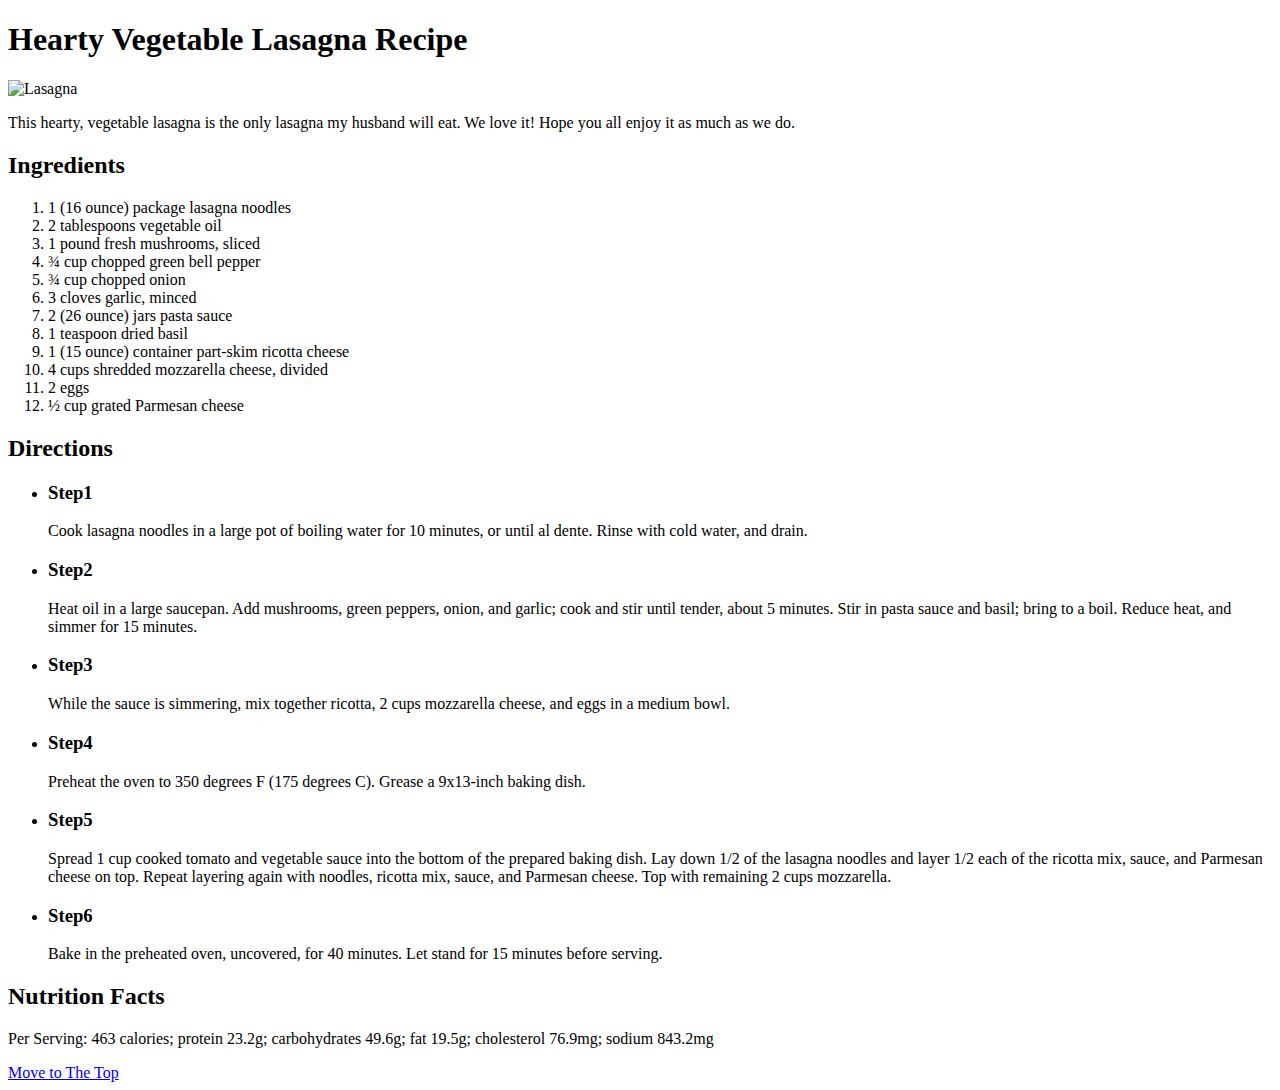
==== recipes/lasagna.html @ 00540fe3 "added image to index.html and designed lasagna.html" ====
<!DOCTYPE html>
<html lang="en">
<head>
    <meta charset="UTF-8">
    <meta http-equiv="X-UA-Compatible" content="IE=edge">
    <meta name="viewport" content="width=device-width, initial-scale=1.0">
    <title>Odin Recipes</title>
</head>
<body>
    <h1 id="#">Hearty Vegetable Lasagna Recipe</h1>
    <img src="https://imagesvc.meredithcorp.io/v3/mm/image?url=https%3A%2F%2Fstatic.onecms.io%2Fwp-content%2Fuploads%2Fsites%2F43%2F2020%2F05%2F11%2F620560.jpg&w=272&h=272&c=sc&poi=face&q=60" alt="Lasagna">
    <p>This hearty, vegetable lasagna is the only lasagna my husband will eat. We love it! Hope you all enjoy it as much as we do.</p>
    <h2>Ingredients</h2>
    <ol>
        <li>1 (16 ounce) package lasagna noodles</li>
        <li>2 tablespoons vegetable oil</li>
        <li>1 pound fresh mushrooms, sliced</li>
        <li>¾ cup chopped green bell pepper</li>
        <li>¾ cup chopped onion</li>
        <li>3 cloves garlic, minced</li>
        <li>2 (26 ounce) jars pasta sauce</li>
        <li>1 teaspoon dried basil</li>
        <li>1 (15 ounce) container part-skim ricotta cheese</li>
        <li>4 cups shredded mozzarella cheese, divided</li>
        <li>2 eggs</li>
        <li>½ cup grated Parmesan cheese</li>
    </ol>
    
    <h2>Directions</h2>
    
    <ul>
        <li><h3>Step1</h3></li>
        <p>Cook lasagna noodles in a large pot of boiling water for 10 minutes, or until al dente. Rinse with cold water, and drain.</p>
        
        <li><h3>Step2</h3></li>
        <p>Heat oil in a large saucepan. Add mushrooms, green peppers, onion, and garlic; cook and stir until tender, about 5 minutes. Stir in pasta sauce and basil; bring to a boil. Reduce heat, and simmer for 15 minutes.</p>
        
        <li><h3>Step3</h3></li>
        <p>While the sauce is simmering, mix together ricotta, 2 cups mozzarella cheese, and eggs in a medium bowl.</p>
    
        <li><h3>Step4</h3></li>
        <p>Preheat the oven to 350 degrees F (175 degrees C). Grease a 9x13-inch baking dish.</p>
    
        <li><h3>Step5</h3></li>
        <p>Spread 1 cup cooked tomato and vegetable sauce into the bottom of the prepared baking dish. Lay down 1/2 of the lasagna noodles and layer 1/2 each of the ricotta mix, sauce, and Parmesan cheese on top. Repeat layering again with noodles, ricotta mix, sauce, and Parmesan cheese. Top with remaining 2 cups mozzarella.</p>
    
        <li><h3>Step6</h3></li>
        <p>Bake in the preheated oven, uncovered, for 40 minutes. Let stand for 15 minutes before serving.</p>
    </ul>
    
    <h2>Nutrition Facts</h2>
    <p>Per Serving: 463 calories; protein 23.2g; carbohydrates 49.6g; fat 19.5g; cholesterol 76.9mg; sodium 843.2mg</p>
    
    <a href="#">Move to The Top</a>  
</body>
</html>
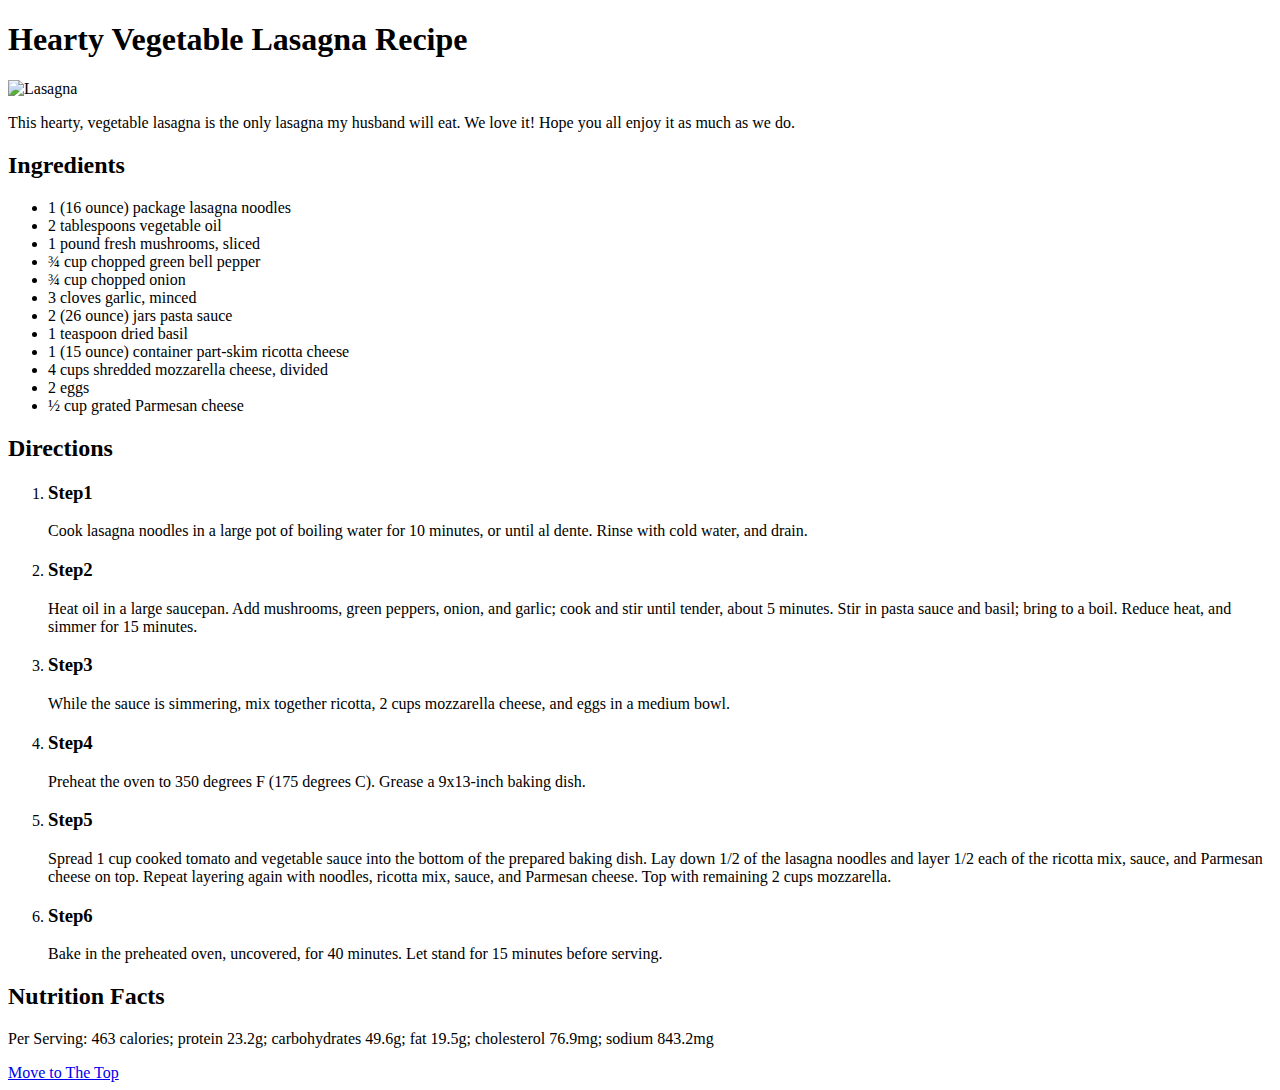
==== commit 5f8b6bb5: "changed ordered list to unordered list and vice versa on lasagna.html" ====
--- a/recipes/lasagna.html
+++ b/recipes/lasagna.html
@@ -11,7 +11,7 @@
     <img src="https://imagesvc.meredithcorp.io/v3/mm/image?url=https%3A%2F%2Fstatic.onecms.io%2Fwp-content%2Fuploads%2Fsites%2F43%2F2020%2F05%2F11%2F620560.jpg&w=272&h=272&c=sc&poi=face&q=60" alt="Lasagna">
     <p>This hearty, vegetable lasagna is the only lasagna my husband will eat. We love it! Hope you all enjoy it as much as we do.</p>
     <h2>Ingredients</h2>
-    <ol>
+    <ul>
         <li>1 (16 ounce) package lasagna noodles</li>
         <li>2 tablespoons vegetable oil</li>
         <li>1 pound fresh mushrooms, sliced</li>
@@ -24,11 +24,11 @@
         <li>4 cups shredded mozzarella cheese, divided</li>
         <li>2 eggs</li>
         <li>½ cup grated Parmesan cheese</li>
-    </ol>
+    </ul>
     
     <h2>Directions</h2>
     
-    <ul>
+    <ol>
         <li><h3>Step1</h3></li>
         <p>Cook lasagna noodles in a large pot of boiling water for 10 minutes, or until al dente. Rinse with cold water, and drain.</p>
         
@@ -46,7 +46,7 @@
     
         <li><h3>Step6</h3></li>
         <p>Bake in the preheated oven, uncovered, for 40 minutes. Let stand for 15 minutes before serving.</p>
-    </ul>
+    </ol>
     
     <h2>Nutrition Facts</h2>
     <p>Per Serving: 463 calories; protein 23.2g; carbohydrates 49.6g; fat 19.5g; cholesterol 76.9mg; sodium 843.2mg</p>
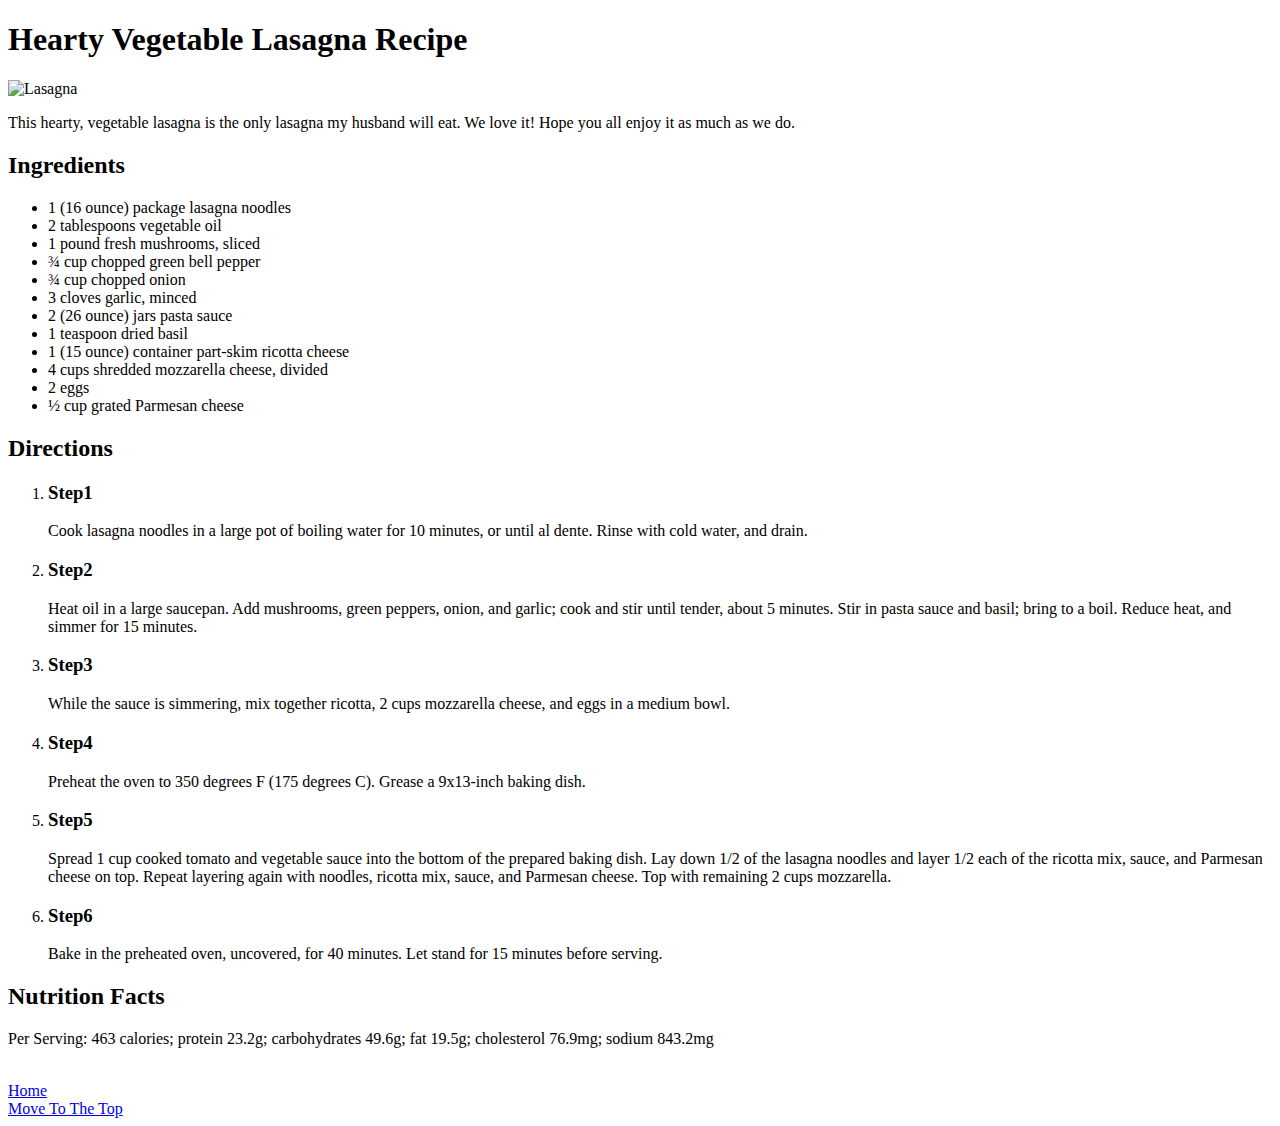
==== commit fcb1a18c: "Completed the design of lasagna.html,omelete.html,pizza.html with HTML only" ====
--- a/recipes/lasagna.html
+++ b/recipes/lasagna.html
@@ -51,6 +51,10 @@
     <h2>Nutrition Facts</h2>
     <p>Per Serving: 463 calories; protein 23.2g; carbohydrates 49.6g; fat 19.5g; cholesterol 76.9mg; sodium 843.2mg</p>
     
-    <a href="#">Move to The Top</a>  
+     
+    <br>
+    <a href="../index.html">Home</a>
+    <br>
+    <a href="#">Move To The Top</a> 
 </body>
 </html>
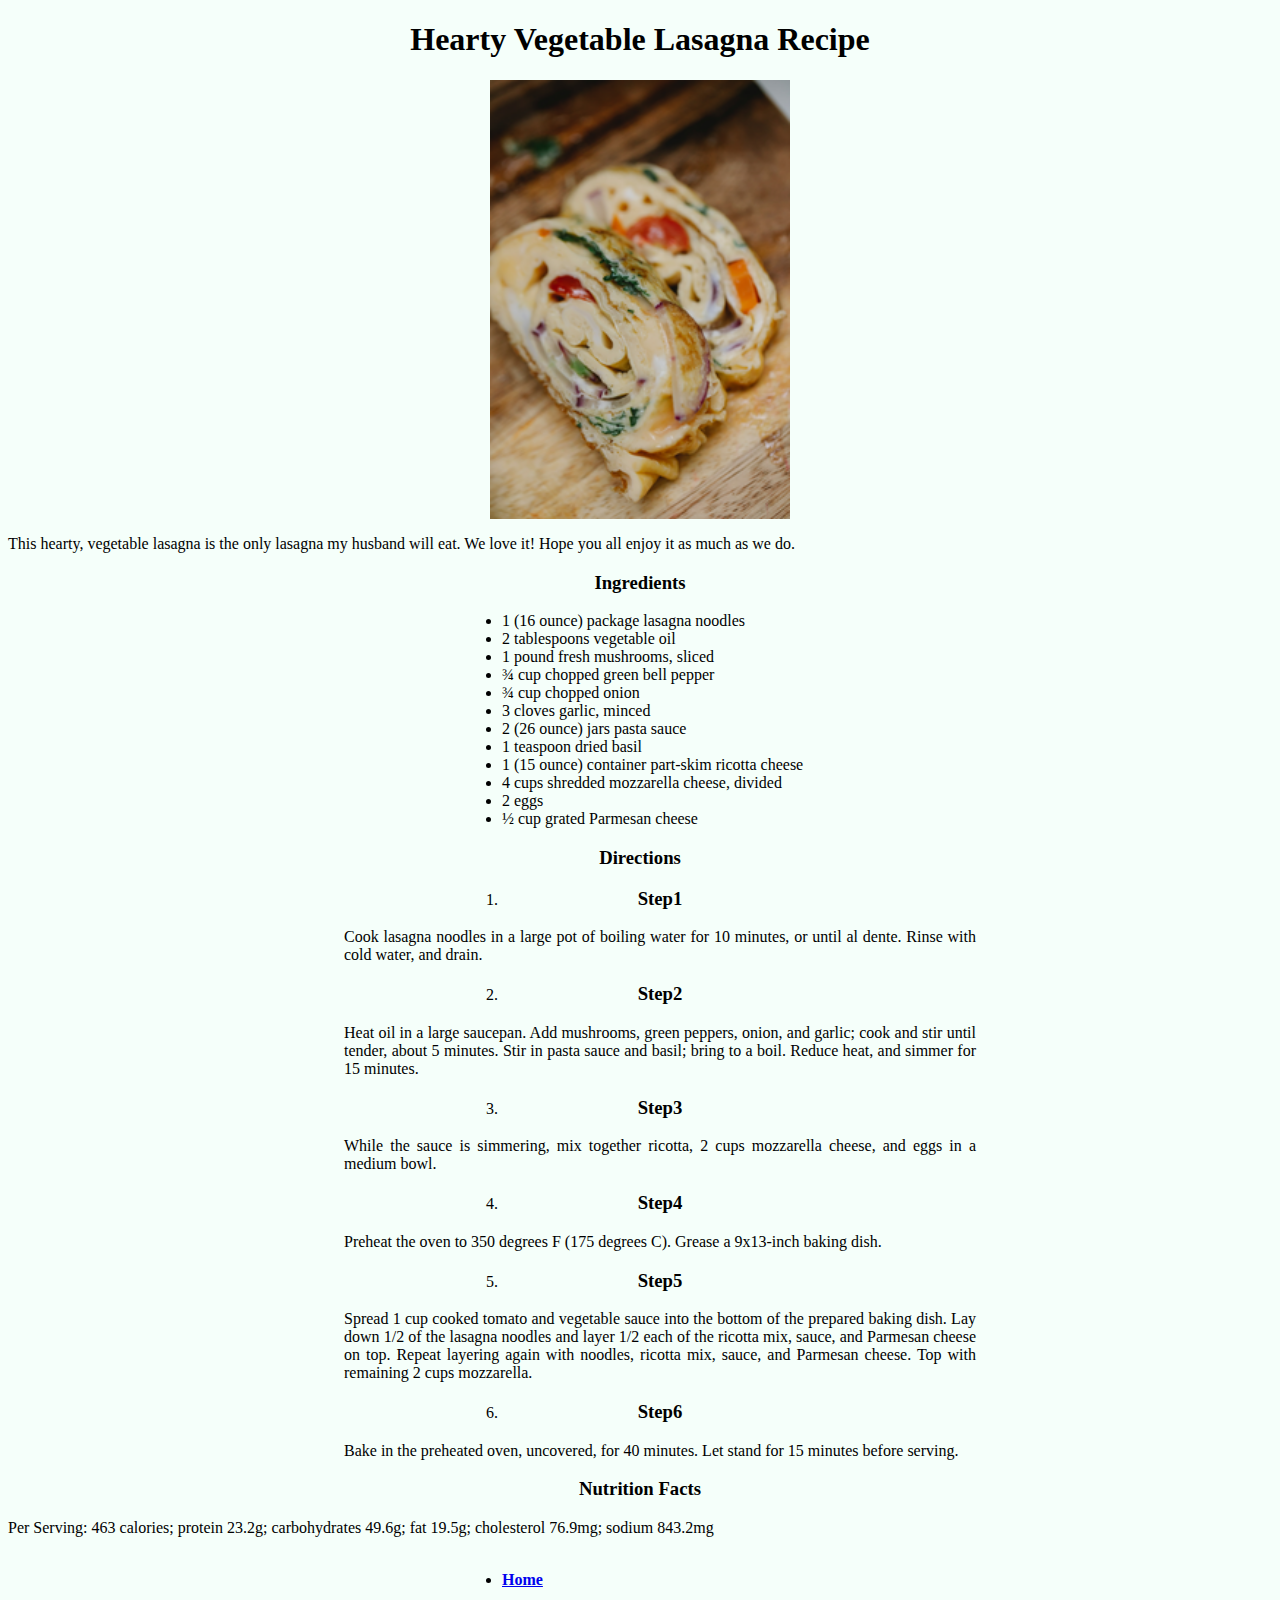
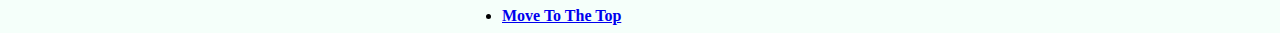
==== commit 71da822b: "At this point, I designed my website with css and also used images downloaded and resized in my loca" ====
--- a/recipes/lasagna.html
+++ b/recipes/lasagna.html
@@ -1,16 +1,17 @@
 <!DOCTYPE html>
 <html lang="en">
 <head>
+    <link rel="stylesheet" href="recipe.css">
     <meta charset="UTF-8">
     <meta http-equiv="X-UA-Compatible" content="IE=edge">
     <meta name="viewport" content="width=device-width, initial-scale=1.0">
     <title>Odin Recipes</title>
 </head>
-<body>
+<body class="lasagna">
     <h1 id="#">Hearty Vegetable Lasagna Recipe</h1>
-    <img src="https://imagesvc.meredithcorp.io/v3/mm/image?url=https%3A%2F%2Fstatic.onecms.io%2Fwp-content%2Fuploads%2Fsites%2F43%2F2020%2F05%2F11%2F620560.jpg&w=272&h=272&c=sc&poi=face&q=60" alt="Lasagna">
+    <img src="../images/lasagna.png" alt="Lasagna">
     <p>This hearty, vegetable lasagna is the only lasagna my husband will eat. We love it! Hope you all enjoy it as much as we do.</p>
-    <h2>Ingredients</h2>
+    <h3>Ingredients</h3>
     <ul>
         <li>1 (16 ounce) package lasagna noodles</li>
         <li>2 tablespoons vegetable oil</li>
@@ -26,7 +27,7 @@
         <li>½ cup grated Parmesan cheese</li>
     </ul>
     
-    <h2>Directions</h2>
+    <h3>Directions</h3>
     
     <ol>
         <li><h3>Step1</h3></li>
@@ -48,13 +49,19 @@
         <p>Bake in the preheated oven, uncovered, for 40 minutes. Let stand for 15 minutes before serving.</p>
     </ol>
     
-    <h2>Nutrition Facts</h2>
-    <p>Per Serving: 463 calories; protein 23.2g; carbohydrates 49.6g; fat 19.5g; cholesterol 76.9mg; sodium 843.2mg</p>
+     <h3>Nutrition Facts</h3>
+     <p>Per Serving: 463 calories; protein 23.2g; carbohydrates 49.6g; fat 19.5g; cholesterol 76.9mg; sodium 843.2mg</p>
     
      
-    <br>
-    <a href="../index.html">Home</a>
-    <br>
-    <a href="#">Move To The Top</a> 
+     <br>
+    <ul>
+        <li>
+             <a href="../index.html" class="home">Home</a>
+         </li>
+     <br>
+     <li>
+         <a href="#" class="top">Move To The Top</a> 
+     </li>
+    </ul>
 </body>
 </html>
--- a/recipes/recipe.css
+++ b/recipes/recipe.css
@@ -0,0 +1,57 @@
+body {
+
+    background-color: mintcream;
+    
+}
+
+h1,h3 {
+
+    text-align: center;
+
+}
+
+img {
+
+    display: block;
+    margin-left: auto;
+    margin-right: auto;
+    width: 300px;
+}
+
+.chef {
+
+    width: 450px;
+    height: 450px;
+}
+
+
+ul,li,ol,li,a {
+        text-align: justify;
+        margin: auto;
+        width: 50%;
+
+
+}
+
+
+
+
+    
+a:hover {
+        border: 1px solid black;
+        border-radius: 10px;
+        color: white;
+        background-color:seagreen;
+        text-decoration: none;
+}
+
+
+.top {
+
+        font-weight: bold;
+}
+
+.home{
+
+        font-weight: bold;
+}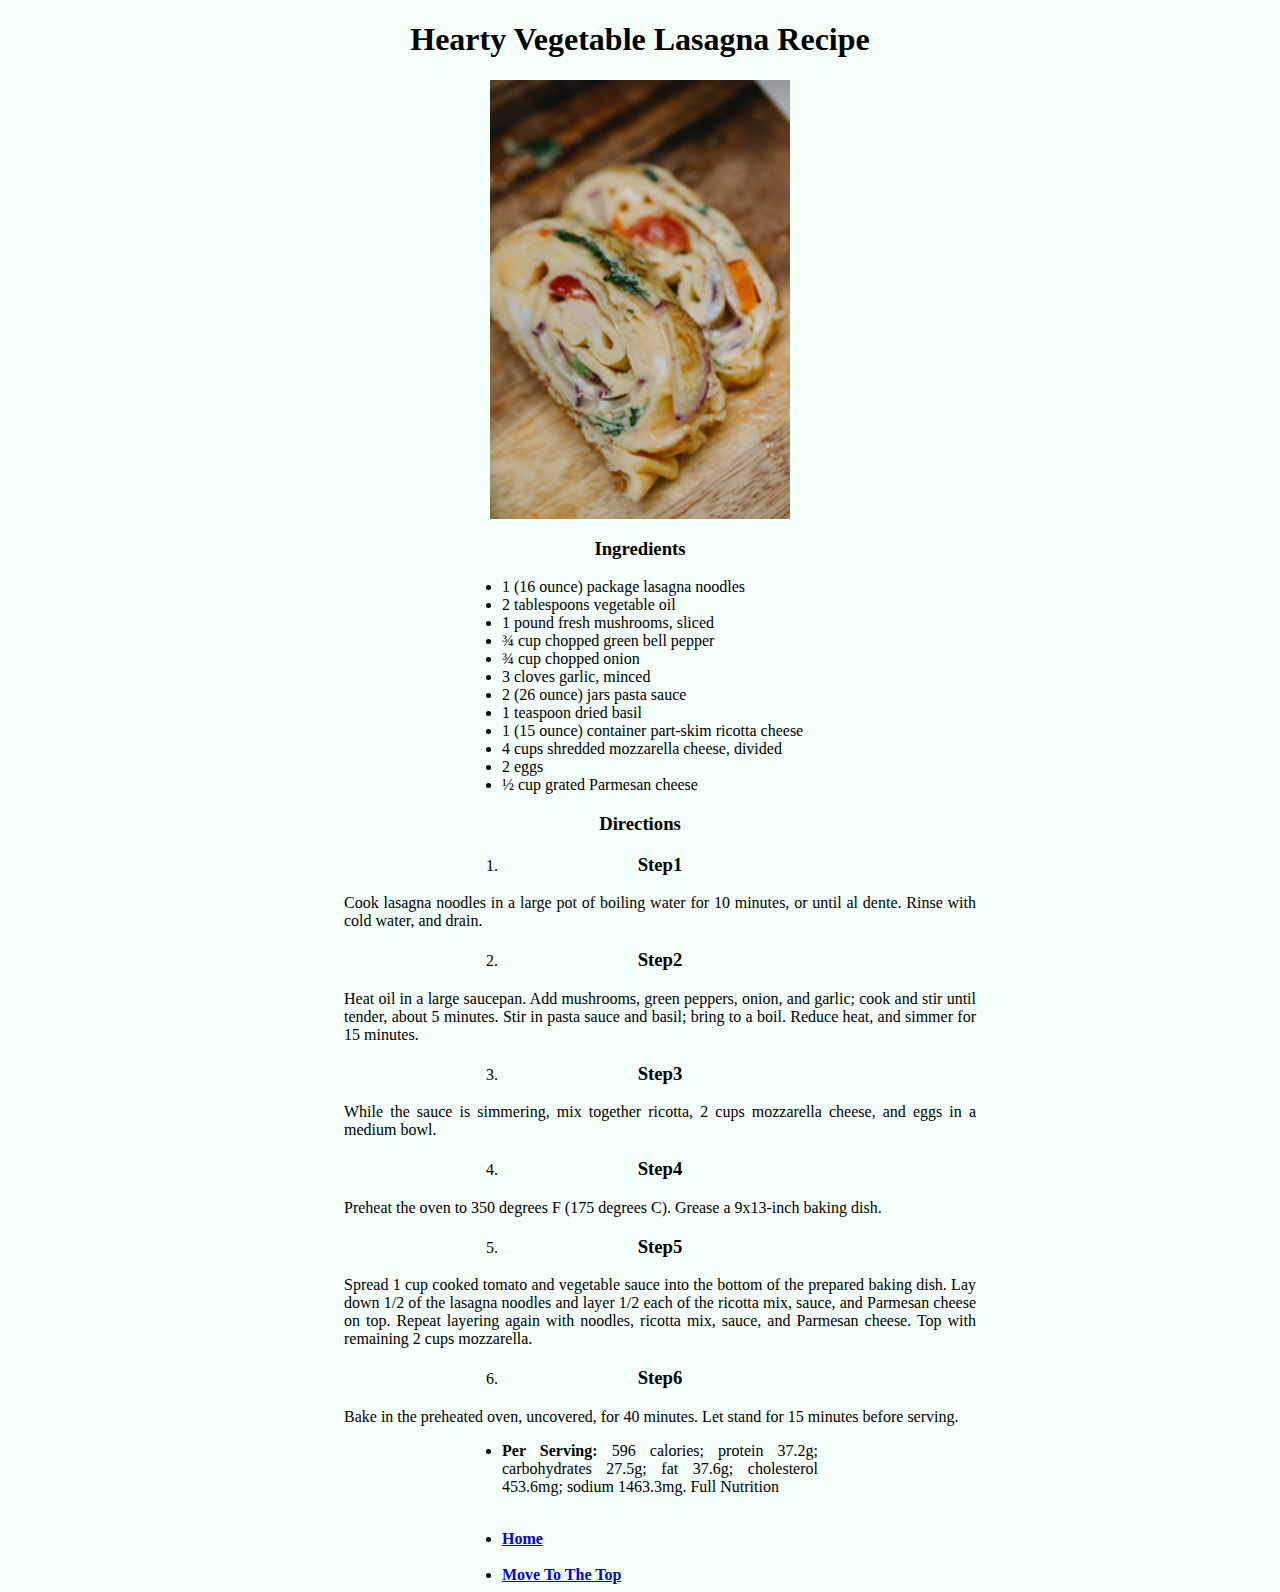
==== commit ef768f42: "At this point, I designed my website with css and also used images downloaded and resized in my loca" ====
--- a/recipes/lasagna.html
+++ b/recipes/lasagna.html
@@ -10,7 +10,6 @@
 <body class="lasagna">
     <h1 id="#">Hearty Vegetable Lasagna Recipe</h1>
     <img src="../images/lasagna.png" alt="Lasagna">
-    <p>This hearty, vegetable lasagna is the only lasagna my husband will eat. We love it! Hope you all enjoy it as much as we do.</p>
     <h3>Ingredients</h3>
     <ul>
         <li>1 (16 ounce) package lasagna noodles</li>
@@ -49,11 +48,15 @@
         <p>Bake in the preheated oven, uncovered, for 40 minutes. Let stand for 15 minutes before serving.</p>
     </ol>
     
-     <h3>Nutrition Facts</h3>
-     <p>Per Serving: 463 calories; protein 23.2g; carbohydrates 49.6g; fat 19.5g; cholesterol 76.9mg; sodium 843.2mg</p>
-    
-     
-     <br>
+    <ul>
+        <li>
+            <p>
+                <b>Per Serving: </b> 596 calories; protein 37.2g; carbohydrates 27.5g; fat 37.6g; cholesterol 453.6mg; sodium 1463.3mg. Full Nutrition
+            </p>
+            
+        </li>
+    </ul>
+    <br>
     <ul>
         <li>
              <a href="../index.html" class="home">Home</a>
--- a/recipes/recipe.css
+++ b/recipes/recipe.css
@@ -18,11 +18,6 @@
     width: 300px;
 }
 
-.chef {
-
-    width: 450px;
-    height: 450px;
-}
 
 
 ul,li,ol,li,a {
